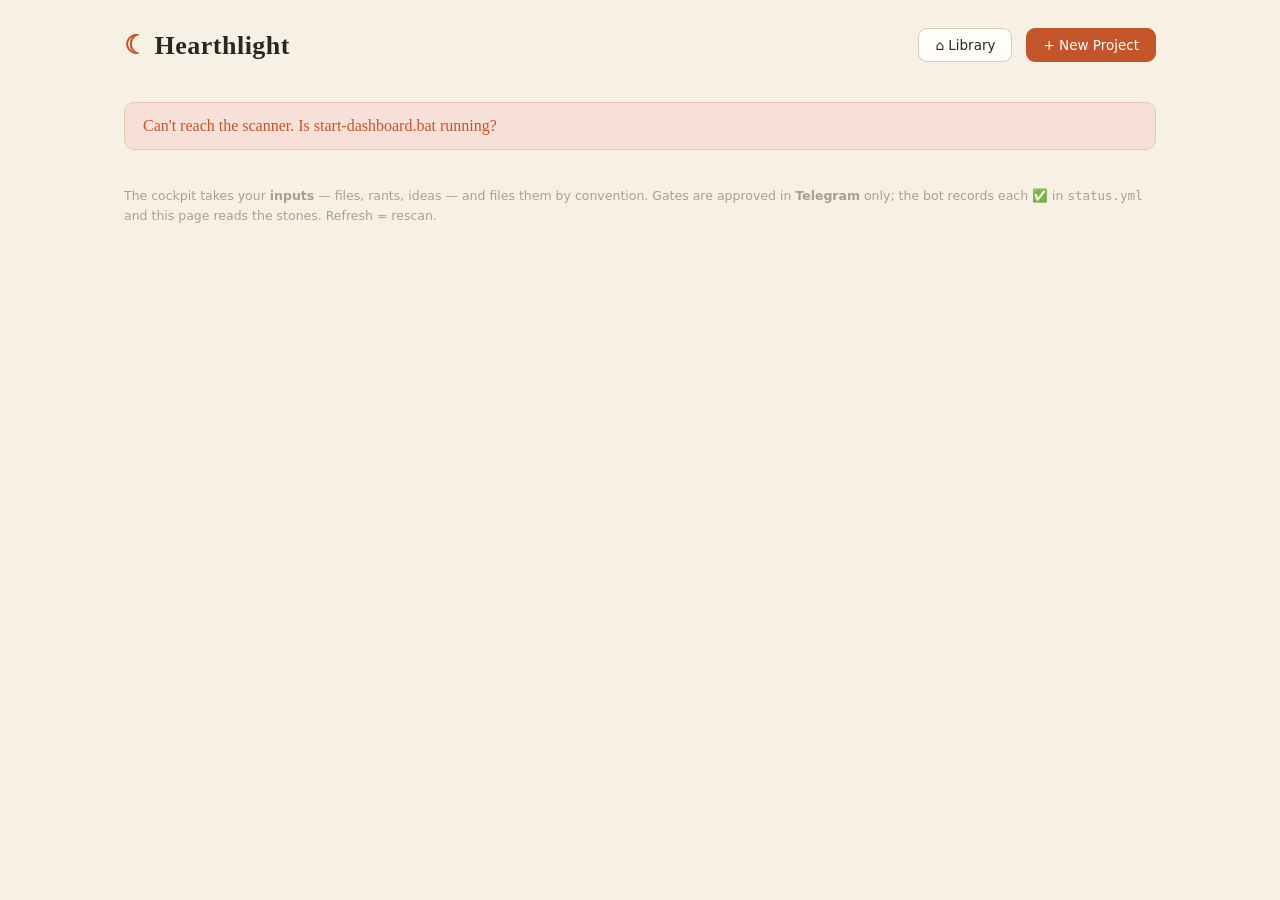
==== skills/hearthlight-dashboard/index.html @ 2226721b "Hearthlight instruction layer — first tracked state 21 hearthlight-* skills, profile kit, guides, an" ====
<!DOCTYPE html>
<html lang="en">
<head>
<meta charset="utf-8">
<meta name="viewport" content="width=device-width, initial-scale=1">
<title>Hearthlight — Cockpit</title>
<style>
  :root{
    --paper:#f7f1e5; --paper2:#efe6d3; --ink:#2b2620; --ink-soft:#6b6154;
    --ember:#c4552a; --ember-soft:#e8c9b4; --glow:#f0a35e;
    --moss:#4a7c59; --moss-soft:#dce8dd;
    --amber:#b07d2e; --amber-soft:#f3e6c8;
    --grey:#a99f90; --line:#d9cdb8;
    --card:#fffdf8;
  }
  *{box-sizing:border-box}
  body{margin:0;background:var(--paper);color:var(--ink);
       font-family:Georgia,'Iowan Old Style','Palatino Linotype',serif;}
  .wrap{max-width:1080px;margin:0 auto;padding:28px 24px 80px}
  .sans{font-family:ui-sans-serif,system-ui,sans-serif}

  /* header */
  header{display:flex;align-items:center;gap:14px;flex-wrap:wrap;margin-bottom:6px}
  h1{font-size:26px;margin:0;letter-spacing:.5px;cursor:pointer}
  h1 .flame{color:var(--ember)}
  .live{font-size:12.5px;color:var(--ink-soft)} .live b{color:var(--moss)}
  .spacer{flex:1}
  .btn{border:1px solid var(--line);background:var(--card);padding:8px 16px;border-radius:9px;
       cursor:pointer;font-size:13.5px;color:var(--ink);font-family:ui-sans-serif,system-ui,sans-serif}
  .btn:hover{background:var(--paper2)}
  .btn.primary{background:var(--ember);border-color:var(--ember);color:#fff}
  .tabs{display:flex;gap:8px;margin:18px 0 22px;flex-wrap:wrap;align-items:center}
  .tab{border:1px solid var(--line);background:var(--card);padding:7px 16px;border-radius:20px;
       cursor:pointer;font-size:14.5px;font-family:inherit;color:var(--ink-soft)}
  .tab.on{background:var(--ink);color:var(--paper);border-color:var(--ink)}

  /* hero */
  .hero{background:linear-gradient(135deg,#fff8ec,#fdeeda);border:1px solid var(--ember-soft);
        border-left:6px solid var(--ember);border-radius:14px;padding:22px 26px;margin-bottom:26px;
        box-shadow:0 2px 14px rgba(196,85,42,.08)}
  .hero .kicker{font-size:11.5px;letter-spacing:2px;text-transform:uppercase;color:var(--ember);
        margin-bottom:6px;font-family:ui-sans-serif,system-ui,sans-serif}
  .hero h2{margin:0 0 8px;font-size:21px;line-height:1.3}
  .hero p{margin:0;color:var(--ink-soft);font-size:15.5px;line-height:1.55;max-width:62em}
  .badge{display:inline-block;font-size:11.5px;padding:3px 10px;border-radius:12px;margin-left:10px;
        vertical-align:2px;font-family:ui-sans-serif,system-ui,sans-serif}
  .badge.tg{background:#dbe7f4;color:#2c5a86}
  .badge.file{background:var(--amber-soft);color:var(--amber)}
  .pathbox{display:flex;gap:8px;align-items:center;margin-top:14px;flex-wrap:wrap}
  .pathbox code{background:#fff;border:1px dashed var(--line);padding:8px 12px;border-radius:8px;
        font-size:13px;overflow-wrap:anywhere}
  .copy{border:1px solid var(--line);background:var(--card);border-radius:8px;padding:7px 14px;
        cursor:pointer;font-size:12.5px;color:var(--ink-soft);font-family:ui-sans-serif,system-ui,sans-serif}

  /* rail */
  .rail{display:flex;align-items:flex-start;overflow-x:auto;padding:8px 2px 26px}
  .node{display:flex;flex-direction:column;align-items:center;min-width:86px;cursor:pointer;position:relative}
  .node .dot{width:26px;height:26px;border-radius:50%;border:2.5px solid var(--grey);background:var(--card);
        display:flex;align-items:center;justify-content:center;font-size:13px;z-index:1;
        font-family:ui-sans-serif,system-ui,sans-serif}
  .node.support .dot{width:16px;height:16px;margin-top:5px;border-width:2px}
  .node .lbl{font-size:11.5px;margin-top:7px;text-align:center;color:var(--ink-soft);line-height:1.25;
        max-width:96px;font-family:ui-sans-serif,system-ui,sans-serif}
  .node .gt{font-size:9.5px;letter-spacing:1px;text-transform:uppercase;color:var(--grey);margin-top:2px;
        font-family:ui-sans-serif,system-ui,sans-serif}
  .node:not(:last-child)::after{content:"";position:absolute;top:12px;left:calc(50% + 15px);
        width:calc(100% - 30px);height:2px;background:var(--line)}
  .node.approved .dot{border-color:var(--moss);background:var(--moss);color:#fff}
  .node.approved:not(:last-child)::after{background:var(--moss)}
  .node.drafted .dot{border-color:var(--amber);background:var(--amber-soft);color:var(--amber)}
  .node.current .dot{border-color:var(--ember);box-shadow:0 0 0 5px rgba(196,85,42,.16)}
  .node.current .lbl{color:var(--ember);font-weight:600}

  /* sections */
  .sect{font-size:12px;letter-spacing:2.5px;text-transform:uppercase;color:var(--ink-soft);
        margin:26px 0 12px;font-family:ui-sans-serif,system-ui,sans-serif}

  /* summary strip */
  .strip{display:flex;gap:14px;flex-wrap:wrap;align-items:center;margin:-8px 0 20px;
        font-family:ui-sans-serif,system-ui,sans-serif}
  .stat{background:var(--card);border:1px solid var(--line);border-radius:10px;padding:8px 14px;
        font-size:12.5px;color:var(--ink-soft)}
  .stat b{font-size:15px;color:var(--ink)}
  .stat.good b{color:var(--moss)} .stat.warn b{color:var(--amber)} .stat.hot b{color:var(--ember)}
  .stat .minibar{display:inline-block;width:90px;height:6px;background:var(--paper2);border-radius:3px;
        overflow:hidden;vertical-align:1px;margin-left:8px}
  .stat .minibar i{display:block;height:100%;background:var(--moss)}

  /* drop zones */
  .zones{display:grid;grid-template-columns:repeat(auto-fill,minmax(215px,1fr));gap:12px}
  .zone{background:var(--card);border:1.5px dashed var(--line);border-radius:12px;padding:14px 16px;
        cursor:pointer;transition:border-color .15s, background .15s}
  .zone:hover{border-color:var(--amber)}
  .zone.over{border-color:var(--ember);background:#fdf0e4;border-style:solid}
  .zone.filled{border-style:solid;border-color:var(--moss);background:#fbfdf9}
  .zone.filled h4{color:var(--moss)}
  .zone h4{margin:0;font-size:14.5px;display:flex;gap:8px;align-items:center}
  .zone .cnt{margin-left:auto;font-size:11.5px;color:var(--grey);font-family:ui-sans-serif,system-ui,sans-serif}
  .zone .cnt.has{color:var(--moss);font-weight:600}
  .zone .hint{font-size:12px;color:var(--ink-soft);margin-top:6px;line-height:1.4}
  .zone .recent{font-size:11px;color:var(--grey);margin-top:6px;overflow-wrap:anywhere;
        font-family:ui-sans-serif,system-ui,sans-serif}
  .zone input[type=text]{width:100%;margin-top:8px;border:1px solid var(--line);border-radius:7px;
        padding:6px 9px;font-size:12.5px;background:var(--paper);font-family:ui-sans-serif,system-ui,sans-serif}
  .chips{margin-top:6px;display:flex;gap:5px;flex-wrap:wrap}
  .chip{font-size:10.5px;background:var(--paper2);border-radius:9px;padding:2px 8px;color:var(--ink-soft);
        font-family:ui-sans-serif,system-ui,sans-serif}

  /* compose */
  .compose{background:var(--card);border:1px solid var(--line);border-radius:12px;padding:16px 18px}
  .compose textarea{width:100%;min-height:92px;border:1px solid var(--line);border-radius:9px;
        padding:10px 12px;font-family:inherit;font-size:15px;background:var(--paper);resize:vertical}
  .compose .row{display:flex;gap:10px;margin-top:10px;align-items:center;flex-wrap:wrap}
  .compose .note{font-size:12px;color:var(--grey);font-family:ui-sans-serif,system-ui,sans-serif}

  /* stage cards */
  .cards{display:grid;grid-template-columns:repeat(auto-fill,minmax(300px,1fr));gap:14px}
  .card{background:var(--card);border:1px solid var(--line);border-radius:12px;padding:16px 18px}
  .card.approved{border-left:5px solid var(--moss)}
  .card.drafted{border-left:5px solid var(--amber)}
  .card.not_started{border-left:5px solid var(--line);opacity:.85}
  .card.current{border-color:var(--ember);border-left:5px solid var(--ember);
        box-shadow:0 2px 12px rgba(196,85,42,.10)}
  .card h3{margin:0;font-size:16.5px;display:flex;align-items:center;gap:8px;flex-wrap:wrap}
  .gate-tag{font-size:10px;letter-spacing:1.2px;text-transform:uppercase;color:var(--grey);
        font-family:ui-sans-serif,system-ui,sans-serif}
  .pill{font-size:11px;padding:2.5px 10px;border-radius:11px;font-family:ui-sans-serif,system-ui,sans-serif}
  .pill.approved{background:var(--moss-soft);color:var(--moss)}
  .pill.drafted{background:var(--amber-soft);color:var(--amber)}
  .pill.not_started{background:var(--paper2);color:var(--grey)}
  .pill.unratified{background:#f4dcd2;color:var(--ember)}
  .files{margin:10px 0 0;padding:0;list-style:none;font-size:13px;color:var(--ink-soft)}
  .files li{padding:2px 0;overflow-wrap:anywhere}
  .files li span{color:var(--grey);font-size:11.5px;margin-left:6px;font-family:ui-sans-serif,system-ui,sans-serif}
  .more{color:var(--grey);font-style:italic}
  .exp{margin:10px 0 0;padding:0;list-style:none;font-size:13px}
  .exp li{padding:3px 0;display:flex;gap:8px;align-items:baseline}
  .exp .ok{color:var(--moss);font-weight:700}
  .exp .miss{color:var(--ember);font-weight:700}
  .exp li.missing span.doc{color:var(--ember)}
  .exp li.here span.doc{color:var(--ink-soft)}
  .misscount{font-size:11px;background:#f4dcd2;color:var(--ember);border-radius:11px;padding:2.5px 10px;
        font-family:ui-sans-serif,system-ui,sans-serif}
  .needs{margin-top:12px;border-top:1px dashed var(--line);padding-top:10px}
  .needs .nt{font-size:10.5px;letter-spacing:1.5px;text-transform:uppercase;color:var(--ember);
        margin-bottom:6px;font-family:ui-sans-serif,system-ui,sans-serif}
  .need{display:flex;gap:8px;font-size:13.5px;line-height:1.45;padding:3px 0}
  .need code{font-size:11.5px;background:var(--paper2);padding:1px 6px;border-radius:5px}

  /* library */
  .lib{display:grid;grid-template-columns:repeat(auto-fill,minmax(260px,1fr));gap:16px}
  .proj{background:var(--card);border:1px solid var(--line);border-radius:14px;padding:20px 22px;cursor:pointer;
        transition:box-shadow .15s}
  .proj:hover{box-shadow:0 3px 16px rgba(43,38,32,.10)}
  .proj h3{margin:0 0 8px;font-size:18px}
  .proj .bar{height:7px;background:var(--paper2);border-radius:4px;overflow:hidden;margin:10px 0 8px}
  .proj .bar i{display:block;height:100%;background:var(--moss)}
  .proj .nx{font-size:13px;color:var(--ink-soft);line-height:1.45}
  .proj .nx b{color:var(--ember);font-weight:600}
  .proj .meta{font-size:11.5px;color:var(--grey);margin-top:8px;font-family:ui-sans-serif,system-ui,sans-serif}

  footer{margin-top:36px;font-size:12.5px;color:var(--grey);line-height:1.6;
        font-family:ui-sans-serif,system-ui,sans-serif}
  .err{background:#f6e0d8;border:1px solid var(--ember-soft);padding:14px 18px;border-radius:10px;color:var(--ember)}
  #toast{position:fixed;bottom:24px;left:50%;transform:translateX(-50%);background:var(--ink);color:var(--paper);
        padding:10px 20px;border-radius:10px;font-size:13.5px;opacity:0;transition:opacity .25s;
        pointer-events:none;font-family:ui-sans-serif,system-ui,sans-serif;max-width:80vw}
  #toast.show{opacity:1}
</style>
</head>
<body>
<div class="wrap">
  <header>
    <h1 onclick="goLibrary()"><span class="flame">☾</span> Hearthlight</h1>
    <span class="live" id="live"></span>
    <span class="spacer"></span>
    <button class="btn" onclick="goLibrary()">⌂ Library</button>
    <button class="btn primary" onclick="newProject()">+ New Project</button>
  </header>
  <div class="tabs" id="tabs"></div>
  <div id="main"></div>
  <footer>
    The cockpit takes your <b>inputs</b> — files, rants, ideas — and files them by convention.
    Gates are approved in <b>Telegram</b> only; the bot records each ✅ in <code>status.yml</code>
    and this page reads the stones. Refresh = rescan.
  </footer>
</div>
<div id="toast"></div>
<input type="file" id="picker" multiple style="display:none">

<script>
let DATA=null, ACTIVE=null, VIEW="library", PICK_ZONE=null;
const ICONS={approved:"✓", drafted:"…", not_started:"", skipped:"–"};
const PILL={approved:"approved", drafted:"awaiting your ✅", not_started:"not started", skipped:"skipped"};

function esc(s){return (s??"").toString().replace(/[&<>"]/g,c=>({"&":"&amp;","<":"&lt;",">":"&gt;",'"':"&quot;"}[c]))}
function toast(msg){const t=document.getElementById("toast");t.textContent=msg;t.classList.add("show");
  clearTimeout(t._h);t._h=setTimeout(()=>t.classList.remove("show"),2600);}

async function load(){
  try{
    const r=await fetch("/status.json",{cache:"no-store"});
    DATA=await r.json();
    if(ACTIVE && !DATA.projects.find(p=>p.slug===ACTIVE)) ACTIVE=null;
    render();
  }catch(e){
    document.getElementById("main").innerHTML=
      '<div class="err">Can\'t reach the scanner. Is start-dashboard.bat running?</div>';
  }
}

function goLibrary(){VIEW="library";render();}
function goProject(slug){ACTIVE=slug;VIEW="project";render();}

function currentStageId(p){
  const c=p.stages.filter(s=>s.kind==="gate").find(s=>s.status!=="approved"&&s.status!=="skipped");
  return c?c.id:null;
}

function render(){
  if(!DATA)return;
  try{renderInner();}catch(e){
    document.getElementById("main").innerHTML=
      `<div class="err"><b>Render error:</b> ${esc(e.message)}.<br>
       Most likely the server is running an older version — close the
       start-dashboard.bat window and double-click it again.</div>`;
  }
}

function renderInner(){
  document.getElementById("live").innerHTML=`<b>●</b> live · ${esc(DATA.generated_at)}`;
  const tabs=document.getElementById("tabs");
  tabs.innerHTML="";
  DATA.projects.forEach(p=>{
    const b=document.createElement("button");
    b.className="tab"+(VIEW==="project"&&p.slug===ACTIVE?" on":"");
    b.textContent=p.slug;
    b.onclick=()=>goProject(p.slug);
    tabs.appendChild(b);
  });
  const main=document.getElementById("main");
  if(DATA.projects.length && !DATA.projects[0].zones)
    throw new Error("status.json has no intake zones (old scanner in memory)");
  if(VIEW==="library"||!ACTIVE){main.innerHTML=library();return;}
  const p=DATA.projects.find(x=>x.slug===ACTIVE);
  main.innerHTML=p?hero(p)+strip(p)+rail(p)+intake(p)+compose(p)+
    `<div class="sect">Stages</div>`+cards(p):library();
  if(p)wireZones(p);
}

/* ---------- library ---------- */
function library(){
  if(!DATA.projects.length)return `<p>No projects yet. Start one with <b>+ New Project</b>.</p>`;
  return `<div class="sect">Library</div><div class="lib">`+DATA.projects.map(p=>{
    const pct=p.gates_total?Math.round(100*p.gates_approved/p.gates_total):0;
    return `<div class="proj" onclick="goProject('${esc(p.slug)}')">
      <h3>${esc(p.slug)}</h3>
      <div class="bar"><i style="width:${pct}%"></i></div>
      <div class="meta">${p.gates_approved}/${p.gates_total} gates approved${
        p.days_idle!=null?` · touched ${p.days_idle===0?"today":p.days_idle+"d ago"}`:""}</div>
      <div class="nx"><b>Next:</b> ${esc(p.next_action.label)}</div>
    </div>`;
  }).join("")+`</div>`;
}

async function newProject(){
  const slug=prompt("Project slug (lowercase, hyphens — e.g. grandma-kitchen):");
  if(!slug)return;
  const r=await fetch("/api/new-project",{method:"POST",headers:{"Content-Type":"application/json"},
    body:JSON.stringify({slug:slug.trim()})});
  const j=await r.json();
  if(j.error){toast("✗ "+j.error);return;}
  toast(`Project "${j.created}" scaffolded — first: lock the distribution spec`);
  await load();goProject(j.created);
}

/* ---------- project view ---------- */
function hero(p){
  const a=p.next_action;
  let badge="",extra="";
  if(a.type==="decision")badge='<span class="badge tg">🗣 answer in Telegram</span>';
  if(a.type==="file"){badge='<span class="badge file">📁 drop a file</span>';
    extra=`<div class="pathbox"><code id="droppath">${esc(a.path)}</code>
      <button class="copy" onclick="navigator.clipboard.writeText(document.getElementById('droppath').textContent);toast('Path copied')">copy path</button></div>`;}
  return `<div class="hero"><div class="kicker">next — ${esc(p.slug)}</div>
    <h2>${esc(a.label)}${badge}</h2><p>${esc(a.detail||"")}</p>${extra}</div>`;
}

function strip(p){
  const pct=p.gates_total?Math.round(100*p.gates_approved/p.gates_total):0;
  const missing=p.stages.flatMap(s=>s.status!=="approved"?s.expected.filter(e=>!e.present):[]).length;
  const drafted=p.stages.filter(s=>s.kind==="gate"&&s.status==="drafted").length;
  const idle=p.days_idle;
  const idleCls=idle==null?"":idle>=7?"hot":idle>=3?"warn":"good";
  return `<div class="strip">
    <span class="stat good"><b>${p.gates_approved}/${p.gates_total}</b> gates approved
      <span class="minibar"><i style="width:${pct}%"></i></span></span>
    <span class="stat warn"><b>${drafted}</b> awaiting your ✅</span>
    <span class="stat ${missing?"hot":"good"}"><b>${missing}</b> expected doc${missing===1?"":"s"} missing</span>
    ${p.last_touched?`<span class="stat ${idleCls}"><b>${idle===0?"today":idle+"d ago"}</b> last touched</span>`:""}
  </div>`;
}

function rail(p){
  const cur=currentStageId(p);
  return `<div class="rail">`+p.stages.map(s=>{
    const cls=["node",s.kind==="support"?"support":"",s.status,s.id===cur?"current":""].join(" ");
    return `<div class="${cls}" onclick="document.getElementById('c-${s.id}')?.scrollIntoView({behavior:'smooth',block:'center'})">
      <div class="dot">${ICONS[s.status]??""}</div><div class="lbl">${esc(s.label)}</div>
      ${s.gate?`<div class="gt">${esc(s.gate)}</div>`:""}</div>`;
  }).join("")+`</div>`;
}

function intake(p){
  return `<div class="sect">Give the system — drag &amp; drop, or click</div><div class="zones">`+
    p.zones.map(z=>{
      const chips=z.names.length?`<div class="chips">${z.names.map(n=>`<span class="chip">${esc(n)}</span>`).join("")}</div>`:"";
      const nameField=z.named?`<input type="text" id="sub-${z.id}" placeholder="${esc(z.name_label)} (required)"
          onclick="event.stopPropagation()">`:"";
      return `<div class="zone ${z.count?"filled":""}" id="z-${z.id}" data-zone="${z.id}">
        <h4>${z.icon} ${esc(z.label)} <span class="cnt ${z.count?"has":""}">${z.count?"✓ "+z.count+" file"+(z.count>1?"s":""):"nothing yet"}</span></h4>
        <div class="hint">${esc(z.hint)}</div>${nameField}${chips}
        ${z.recent.length?`<div class="recent">↳ ${z.recent.map(esc).join(" · ")}</div>`:""}
      </div>`;
    }).join("")+`</div>`;
}

function cards(p){
  const cur=currentStageId(p);
  return `<div class="cards">`+p.stages.map(s=>{
    const unrat=s.status==="drafted"&&s.ledger_state==="unconfirmed"&&s.kind==="gate";
    const nmiss=s.status!=="approved"?s.expected.filter(e=>!e.present).length:0;
    const pills=`<span class="pill ${s.status}">${PILL[s.status]}</span>`+
      (unrat?' <span class="pill unratified">unratified — no ✅ on record</span>':"")+
      (nmiss?` <span class="misscount">${nmiss} doc${nmiss>1?"s":""} missing</span>`:"")+
      (s.status==="approved"&&s.ledger_date?` <span class="gate-tag">${esc(s.ledger_date)}</span>`:"");
    const exp=s.expected.length?`<ul class="exp">`+
      s.expected.map(e=>`<li class="${e.present?"here":"missing"}">
        <span class="${e.present?"ok":"miss"}">${e.present?"✓":"✗"}</span>
        <span class="doc">${esc(e.name)}${e.present?"":" — missing"}</span></li>`).join("")+
      `</ul>`:"";
    const extra=s.files.filter(f=>!s.expected.some(e=>e.present&&f.rel.endsWith(e.name)));
    const files=extra.length?`<ul class="files">`+
        extra.map(f=>`<li>${esc(f.rel)}<span>${esc(f.mtime)}</span></li>`).join("")+
        (s.file_count>s.files.length?`<li class="more">+ ${s.file_count-s.files.length} more…</li>`:"")+
      `</ul>`:"";
    const showNeeds=s.status!=="approved"&&s.inputs.length;
    const needs=showNeeds?`<div class="needs"><div class="nt">waiting on you</div>`+
      s.inputs.map(i=>`<div class="need"><span>${i.type==="file"?"📁":"🗣"}</span>
        <span>${esc(i.label)}${i.type==="file"&&i.path?` — <code>${esc(s.drop_base+i.path)}</code>`:""}</span></div>`).join("")
      +`</div>`:"";
    return `<div class="card ${s.status} ${s.id===cur?"current":""}" id="c-${s.id}">
      <h3>${s.gate?`<span class="gate-tag">${esc(s.gate)}</span>`:'<span class="gate-tag">support</span>'}
          ${esc(s.label)}</h3>
      <div style="margin-top:7px">${pills}</div>
      ${exp}${files}${needs}
    </div>`;
  }).join("")+`</div>`;
}

function compose(p){
  return `<div class="sect">Rant &amp; ideas — typed straight into the intake</div>
  <div class="compose">
    <textarea id="notetext" placeholder="Off the cuff. Tell it the story you're pointing at, or park an idea…"></textarea>
    <div class="row">
      <button class="btn primary" onclick="sendNote('rant')">Save as rant</button>
      <button class="btn" onclick="sendNote('idea')">Save as idea</button>
      <span class="note">Rants → <code>01-intake/rant-typed-….md</code> · ideas append to
      <code>01-intake/ideas-inbox.md</code>. Then tell the bot to read them — Hermes and this cockpit
      meet in the folders, not in each other.</span>
    </div>
  </div>`;
}

async function sendNote(kind){
  const el=document.getElementById("notetext");
  const text=el.value.trim();
  if(!text){toast("Nothing to save");return;}
  const r=await fetch("/api/note",{method:"POST",headers:{"Content-Type":"application/json"},
    body:JSON.stringify({project:ACTIVE,kind,text})});
  const j=await r.json();
  if(j.error){toast("✗ "+j.error);return;}
  el.value="";
  toast(`Saved → ${j.saved}`);
  load();
}

/* ---------- uploads ---------- */
function wireZones(p){
  document.querySelectorAll(".zone").forEach(el=>{
    const zid=el.dataset.zone;
    el.addEventListener("dragover",e=>{e.preventDefault();el.classList.add("over");});
    el.addEventListener("dragleave",()=>el.classList.remove("over"));
    el.addEventListener("drop",e=>{e.preventDefault();el.classList.remove("over");
      uploadFiles(zid,[...e.dataTransfer.files]);});
    el.addEventListener("click",()=>{PICK_ZONE=zid;document.getElementById("picker").click();});
  });
}
document.getElementById("picker").addEventListener("change",e=>{
  if(PICK_ZONE)uploadFiles(PICK_ZONE,[...e.target.files]);
  e.target.value="";
});

async function uploadFiles(zoneId,files){
  if(!files.length)return;
  const zone=DATA.projects.find(p=>p.slug===ACTIVE).zones.find(z=>z.id===zoneId);
  let sub="";
  if(zone.named){
    sub=(document.getElementById("sub-"+zoneId)?.value||"").trim().toLowerCase().replace(/\s+/g,"-");
    if(!sub){toast(`Type the ${zone.name_label} first, then drop`);return;}
  }
  let ok=0;
  for(const f of files){
    const q=new URLSearchParams({project:ACTIVE,zone:zoneId,name:f.name,sub});
    try{
      const r=await fetch("/api/upload?"+q,{method:"POST",body:f});
      const j=await r.json();
      if(j.saved)ok++;else toast("✗ "+f.name+": "+(j.error||"failed"));
    }catch(e){toast("✗ "+f.name+" failed");}
  }
  if(ok)toast(`${ok} file${ok>1?"s":""} → ${zone.target}${sub?sub+"/":""}`);
  load();
}

load();
setInterval(load,60000);
window.addEventListener("focus",load);
</script>
</body>
</html>
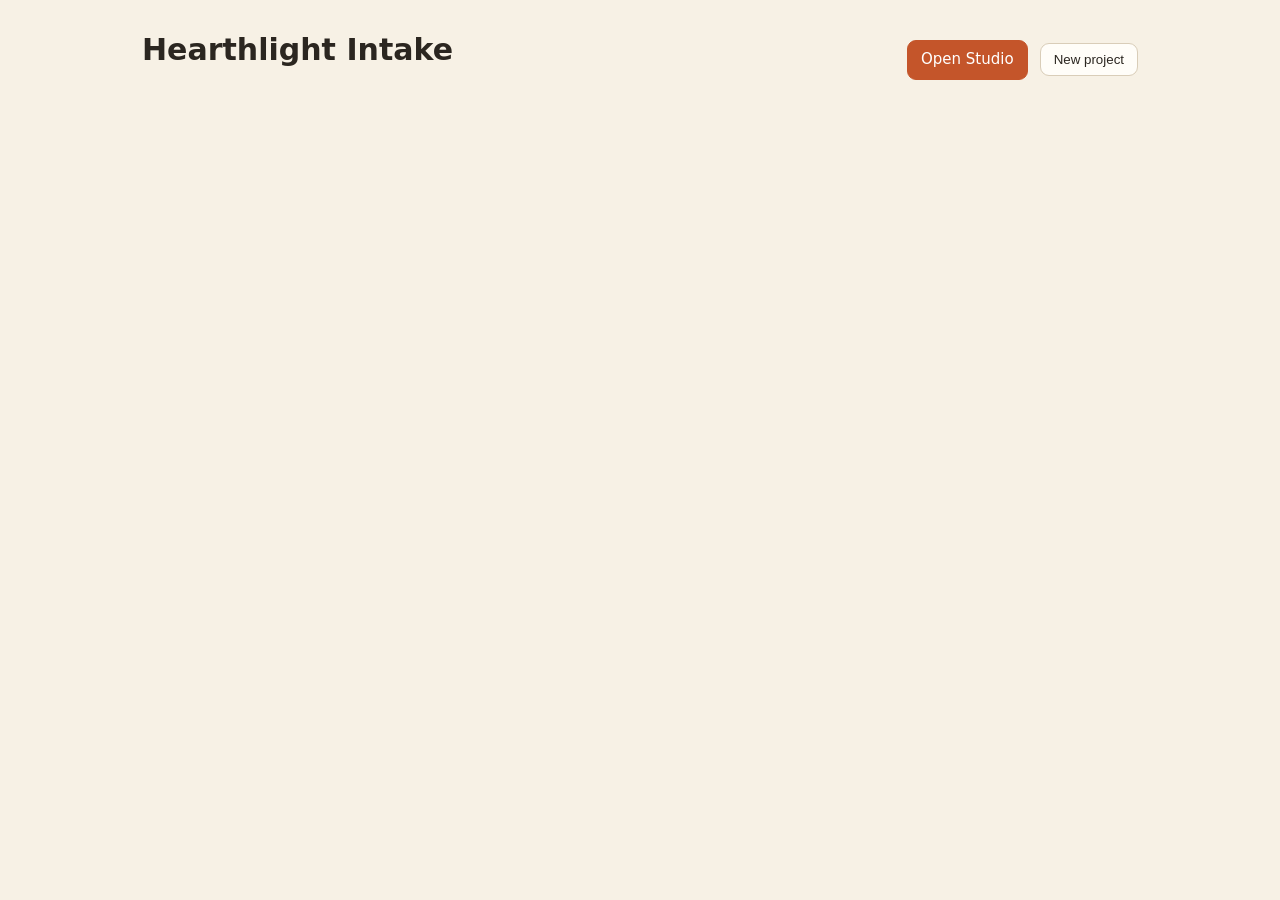
==== commit ba6825d7: "refactor: retire gated workflow and duplicate Studio Replace project-stage ledgers with per-shot Stu" ====
--- a/skills/hearthlight-dashboard/index.html
+++ b/skills/hearthlight-dashboard/index.html
@@ -1,430 +1,29 @@
-<!DOCTYPE html>
+<!doctype html>
 <html lang="en">
 <head>
 <meta charset="utf-8">
-<meta name="viewport" content="width=device-width, initial-scale=1">
-<title>Hearthlight — Cockpit</title>
+<meta name="viewport" content="width=device-width,initial-scale=1">
+<title>Hearthlight Intake</title>
 <style>
-  :root{
-    --paper:#f7f1e5; --paper2:#efe6d3; --ink:#2b2620; --ink-soft:#6b6154;
-    --ember:#c4552a; --ember-soft:#e8c9b4; --glow:#f0a35e;
-    --moss:#4a7c59; --moss-soft:#dce8dd;
-    --amber:#b07d2e; --amber-soft:#f3e6c8;
-    --grey:#a99f90; --line:#d9cdb8;
-    --card:#fffdf8;
-  }
-  *{box-sizing:border-box}
-  body{margin:0;background:var(--paper);color:var(--ink);
-       font-family:Georgia,'Iowan Old Style','Palatino Linotype',serif;}
-  .wrap{max-width:1080px;margin:0 auto;padding:28px 24px 80px}
-  .sans{font-family:ui-sans-serif,system-ui,sans-serif}
-
-  /* header */
-  header{display:flex;align-items:center;gap:14px;flex-wrap:wrap;margin-bottom:6px}
-  h1{font-size:26px;margin:0;letter-spacing:.5px;cursor:pointer}
-  h1 .flame{color:var(--ember)}
-  .live{font-size:12.5px;color:var(--ink-soft)} .live b{color:var(--moss)}
-  .spacer{flex:1}
-  .btn{border:1px solid var(--line);background:var(--card);padding:8px 16px;border-radius:9px;
-       cursor:pointer;font-size:13.5px;color:var(--ink);font-family:ui-sans-serif,system-ui,sans-serif}
-  .btn:hover{background:var(--paper2)}
-  .btn.primary{background:var(--ember);border-color:var(--ember);color:#fff}
-  .tabs{display:flex;gap:8px;margin:18px 0 22px;flex-wrap:wrap;align-items:center}
-  .tab{border:1px solid var(--line);background:var(--card);padding:7px 16px;border-radius:20px;
-       cursor:pointer;font-size:14.5px;font-family:inherit;color:var(--ink-soft)}
-  .tab.on{background:var(--ink);color:var(--paper);border-color:var(--ink)}
-
-  /* hero */
-  .hero{background:linear-gradient(135deg,#fff8ec,#fdeeda);border:1px solid var(--ember-soft);
-        border-left:6px solid var(--ember);border-radius:14px;padding:22px 26px;margin-bottom:26px;
-        box-shadow:0 2px 14px rgba(196,85,42,.08)}
-  .hero .kicker{font-size:11.5px;letter-spacing:2px;text-transform:uppercase;color:var(--ember);
-        margin-bottom:6px;font-family:ui-sans-serif,system-ui,sans-serif}
-  .hero h2{margin:0 0 8px;font-size:21px;line-height:1.3}
-  .hero p{margin:0;color:var(--ink-soft);font-size:15.5px;line-height:1.55;max-width:62em}
-  .badge{display:inline-block;font-size:11.5px;padding:3px 10px;border-radius:12px;margin-left:10px;
-        vertical-align:2px;font-family:ui-sans-serif,system-ui,sans-serif}
-  .badge.tg{background:#dbe7f4;color:#2c5a86}
-  .badge.file{background:var(--amber-soft);color:var(--amber)}
-  .pathbox{display:flex;gap:8px;align-items:center;margin-top:14px;flex-wrap:wrap}
-  .pathbox code{background:#fff;border:1px dashed var(--line);padding:8px 12px;border-radius:8px;
-        font-size:13px;overflow-wrap:anywhere}
-  .copy{border:1px solid var(--line);background:var(--card);border-radius:8px;padding:7px 14px;
-        cursor:pointer;font-size:12.5px;color:var(--ink-soft);font-family:ui-sans-serif,system-ui,sans-serif}
-
-  /* rail */
-  .rail{display:flex;align-items:flex-start;overflow-x:auto;padding:8px 2px 26px}
-  .node{display:flex;flex-direction:column;align-items:center;min-width:86px;cursor:pointer;position:relative}
-  .node .dot{width:26px;height:26px;border-radius:50%;border:2.5px solid var(--grey);background:var(--card);
-        display:flex;align-items:center;justify-content:center;font-size:13px;z-index:1;
-        font-family:ui-sans-serif,system-ui,sans-serif}
-  .node.support .dot{width:16px;height:16px;margin-top:5px;border-width:2px}
-  .node .lbl{font-size:11.5px;margin-top:7px;text-align:center;color:var(--ink-soft);line-height:1.25;
-        max-width:96px;font-family:ui-sans-serif,system-ui,sans-serif}
-  .node .gt{font-size:9.5px;letter-spacing:1px;text-transform:uppercase;color:var(--grey);margin-top:2px;
-        font-family:ui-sans-serif,system-ui,sans-serif}
-  .node:not(:last-child)::after{content:"";position:absolute;top:12px;left:calc(50% + 15px);
-        width:calc(100% - 30px);height:2px;background:var(--line)}
-  .node.approved .dot{border-color:var(--moss);background:var(--moss);color:#fff}
-  .node.approved:not(:last-child)::after{background:var(--moss)}
-  .node.drafted .dot{border-color:var(--amber);background:var(--amber-soft);color:var(--amber)}
-  .node.current .dot{border-color:var(--ember);box-shadow:0 0 0 5px rgba(196,85,42,.16)}
-  .node.current .lbl{color:var(--ember);font-weight:600}
-
-  /* sections */
-  .sect{font-size:12px;letter-spacing:2.5px;text-transform:uppercase;color:var(--ink-soft);
-        margin:26px 0 12px;font-family:ui-sans-serif,system-ui,sans-serif}
-
-  /* summary strip */
-  .strip{display:flex;gap:14px;flex-wrap:wrap;align-items:center;margin:-8px 0 20px;
-        font-family:ui-sans-serif,system-ui,sans-serif}
-  .stat{background:var(--card);border:1px solid var(--line);border-radius:10px;padding:8px 14px;
-        font-size:12.5px;color:var(--ink-soft)}
-  .stat b{font-size:15px;color:var(--ink)}
-  .stat.good b{color:var(--moss)} .stat.warn b{color:var(--amber)} .stat.hot b{color:var(--ember)}
-  .stat .minibar{display:inline-block;width:90px;height:6px;background:var(--paper2);border-radius:3px;
-        overflow:hidden;vertical-align:1px;margin-left:8px}
-  .stat .minibar i{display:block;height:100%;background:var(--moss)}
-
-  /* drop zones */
-  .zones{display:grid;grid-template-columns:repeat(auto-fill,minmax(215px,1fr));gap:12px}
-  .zone{background:var(--card);border:1.5px dashed var(--line);border-radius:12px;padding:14px 16px;
-        cursor:pointer;transition:border-color .15s, background .15s}
-  .zone:hover{border-color:var(--amber)}
-  .zone.over{border-color:var(--ember);background:#fdf0e4;border-style:solid}
-  .zone.filled{border-style:solid;border-color:var(--moss);background:#fbfdf9}
-  .zone.filled h4{color:var(--moss)}
-  .zone h4{margin:0;font-size:14.5px;display:flex;gap:8px;align-items:center}
-  .zone .cnt{margin-left:auto;font-size:11.5px;color:var(--grey);font-family:ui-sans-serif,system-ui,sans-serif}
-  .zone .cnt.has{color:var(--moss);font-weight:600}
-  .zone .hint{font-size:12px;color:var(--ink-soft);margin-top:6px;line-height:1.4}
-  .zone .recent{font-size:11px;color:var(--grey);margin-top:6px;overflow-wrap:anywhere;
-        font-family:ui-sans-serif,system-ui,sans-serif}
-  .zone input[type=text]{width:100%;margin-top:8px;border:1px solid var(--line);border-radius:7px;
-        padding:6px 9px;font-size:12.5px;background:var(--paper);font-family:ui-sans-serif,system-ui,sans-serif}
-  .chips{margin-top:6px;display:flex;gap:5px;flex-wrap:wrap}
-  .chip{font-size:10.5px;background:var(--paper2);border-radius:9px;padding:2px 8px;color:var(--ink-soft);
-        font-family:ui-sans-serif,system-ui,sans-serif}
-
-  /* compose */
-  .compose{background:var(--card);border:1px solid var(--line);border-radius:12px;padding:16px 18px}
-  .compose textarea{width:100%;min-height:92px;border:1px solid var(--line);border-radius:9px;
-        padding:10px 12px;font-family:inherit;font-size:15px;background:var(--paper);resize:vertical}
-  .compose .row{display:flex;gap:10px;margin-top:10px;align-items:center;flex-wrap:wrap}
-  .compose .note{font-size:12px;color:var(--grey);font-family:ui-sans-serif,system-ui,sans-serif}
-
-  /* stage cards */
-  .cards{display:grid;grid-template-columns:repeat(auto-fill,minmax(300px,1fr));gap:14px}
-  .card{background:var(--card);border:1px solid var(--line);border-radius:12px;padding:16px 18px}
-  .card.approved{border-left:5px solid var(--moss)}
-  .card.drafted{border-left:5px solid var(--amber)}
-  .card.not_started{border-left:5px solid var(--line);opacity:.85}
-  .card.current{border-color:var(--ember);border-left:5px solid var(--ember);
-        box-shadow:0 2px 12px rgba(196,85,42,.10)}
-  .card h3{margin:0;font-size:16.5px;display:flex;align-items:center;gap:8px;flex-wrap:wrap}
-  .gate-tag{font-size:10px;letter-spacing:1.2px;text-transform:uppercase;color:var(--grey);
-        font-family:ui-sans-serif,system-ui,sans-serif}
-  .pill{font-size:11px;padding:2.5px 10px;border-radius:11px;font-family:ui-sans-serif,system-ui,sans-serif}
-  .pill.approved{background:var(--moss-soft);color:var(--moss)}
-  .pill.drafted{background:var(--amber-soft);color:var(--amber)}
-  .pill.not_started{background:var(--paper2);color:var(--grey)}
-  .pill.unratified{background:#f4dcd2;color:var(--ember)}
-  .files{margin:10px 0 0;padding:0;list-style:none;font-size:13px;color:var(--ink-soft)}
-  .files li{padding:2px 0;overflow-wrap:anywhere}
-  .files li span{color:var(--grey);font-size:11.5px;margin-left:6px;font-family:ui-sans-serif,system-ui,sans-serif}
-  .more{color:var(--grey);font-style:italic}
-  .exp{margin:10px 0 0;padding:0;list-style:none;font-size:13px}
-  .exp li{padding:3px 0;display:flex;gap:8px;align-items:baseline}
-  .exp .ok{color:var(--moss);font-weight:700}
-  .exp .miss{color:var(--ember);font-weight:700}
-  .exp li.missing span.doc{color:var(--ember)}
-  .exp li.here span.doc{color:var(--ink-soft)}
-  .misscount{font-size:11px;background:#f4dcd2;color:var(--ember);border-radius:11px;padding:2.5px 10px;
-        font-family:ui-sans-serif,system-ui,sans-serif}
-  .needs{margin-top:12px;border-top:1px dashed var(--line);padding-top:10px}
-  .needs .nt{font-size:10.5px;letter-spacing:1.5px;text-transform:uppercase;color:var(--ember);
-        margin-bottom:6px;font-family:ui-sans-serif,system-ui,sans-serif}
-  .need{display:flex;gap:8px;font-size:13.5px;line-height:1.45;padding:3px 0}
-  .need code{font-size:11.5px;background:var(--paper2);padding:1px 6px;border-radius:5px}
-
-  /* library */
-  .lib{display:grid;grid-template-columns:repeat(auto-fill,minmax(260px,1fr));gap:16px}
-  .proj{background:var(--card);border:1px solid var(--line);border-radius:14px;padding:20px 22px;cursor:pointer;
-        transition:box-shadow .15s}
-  .proj:hover{box-shadow:0 3px 16px rgba(43,38,32,.10)}
-  .proj h3{margin:0 0 8px;font-size:18px}
-  .proj .bar{height:7px;background:var(--paper2);border-radius:4px;overflow:hidden;margin:10px 0 8px}
-  .proj .bar i{display:block;height:100%;background:var(--moss)}
-  .proj .nx{font-size:13px;color:var(--ink-soft);line-height:1.45}
-  .proj .nx b{color:var(--ember);font-weight:600}
-  .proj .meta{font-size:11.5px;color:var(--grey);margin-top:8px;font-family:ui-sans-serif,system-ui,sans-serif}
-
-  footer{margin-top:36px;font-size:12.5px;color:var(--grey);line-height:1.6;
-        font-family:ui-sans-serif,system-ui,sans-serif}
-  .err{background:#f6e0d8;border:1px solid var(--ember-soft);padding:14px 18px;border-radius:10px;color:var(--ember)}
-  #toast{position:fixed;bottom:24px;left:50%;transform:translateX(-50%);background:var(--ink);color:var(--paper);
-        padding:10px 20px;border-radius:10px;font-size:13.5px;opacity:0;transition:opacity .25s;
-        pointer-events:none;font-family:ui-sans-serif,system-ui,sans-serif;max-width:80vw}
-  #toast.show{opacity:1}
+:root{color-scheme:light;--paper:#f7f1e5;--card:#fffdf8;--ink:#2b2620;--muted:#6b6154;--line:#d9cdb8;--ember:#c4552a;--green:#4a7c59}
+*{box-sizing:border-box}body{margin:0;background:var(--paper);color:var(--ink);font:15px/1.45 system-ui,sans-serif}.wrap{max-width:1040px;margin:auto;padding:28px 22px 70px}header,.row{display:flex;gap:12px;align-items:center;flex-wrap:wrap}header{margin-bottom:24px}h1,h2,h3,p{margin-top:0}.grow{flex:1}.button,button{border:1px solid var(--line);background:var(--card);color:var(--ink);border-radius:9px;padding:8px 13px;cursor:pointer;text-decoration:none}.primary{background:var(--ember);border-color:var(--ember);color:white}.projects,.zones,.axes{display:grid;grid-template-columns:repeat(auto-fit,minmax(220px,1fr));gap:12px}.card,.zone,.panel{background:var(--card);border:1px solid var(--line);border-radius:12px;padding:16px}.card{cursor:pointer}.card:hover,.zone:hover{border-color:var(--ember)}.muted,small{color:var(--muted)}.axis strong{display:block;font-size:18px}.axis span{display:block;color:var(--muted);font-size:12px}.zone{border-style:dashed}.zone.over{border-color:var(--ember);background:#fff3e8}.zone.filled{border-style:solid;border-color:var(--green)}.zone input{width:100%;margin-top:8px;padding:7px;border:1px solid var(--line);border-radius:7px}.section{margin:26px 0 10px;font-size:12px;text-transform:uppercase;letter-spacing:.14em;color:var(--muted)}textarea{width:100%;min-height:100px;padding:10px;border:1px solid var(--line);border-radius:9px;background:var(--paper)}#toast{position:fixed;bottom:22px;left:50%;transform:translateX(-50%);background:var(--ink);color:white;padding:9px 15px;border-radius:9px;opacity:0}#toast.show{opacity:1}.error{color:var(--ember)}
 </style>
 </head>
-<body>
-<div class="wrap">
-  <header>
-    <h1 onclick="goLibrary()"><span class="flame">☾</span> Hearthlight</h1>
-    <span class="live" id="live"></span>
-    <span class="spacer"></span>
-    <button class="btn" onclick="goLibrary()">⌂ Library</button>
-    <button class="btn primary" onclick="newProject()">+ New Project</button>
-  </header>
-  <div class="tabs" id="tabs"></div>
-  <div id="main"></div>
-  <footer>
-    The cockpit takes your <b>inputs</b> — files, rants, ideas — and files them by convention.
-    Gates are approved in <b>Telegram</b> only; the bot records each ✅ in <code>status.yml</code>
-    and this page reads the stones. Refresh = rescan.
-  </footer>
-</div>
-<div id="toast"></div>
-<input type="file" id="picker" multiple style="display:none">
-
+<body><main class="wrap">
+<header><h1>Hearthlight Intake</h1><span class="muted" id="stamp"></span><span class="grow"></span><a class="button primary" href="http://127.0.0.1:8765/?space=projects">Open Studio</a><button onclick="newProject()">New project</button></header>
+<div id="app"></div>
+</main><div id="toast"></div><input id="picker" type="file" multiple hidden>
 <script>
-let DATA=null, ACTIVE=null, VIEW="library", PICK_ZONE=null;
-const ICONS={approved:"✓", drafted:"…", not_started:"", skipped:"–"};
-const PILL={approved:"approved", drafted:"awaiting your ✅", not_started:"not started", skipped:"skipped"};
-
-function esc(s){return (s??"").toString().replace(/[&<>"]/g,c=>({"&":"&amp;","<":"&lt;",">":"&gt;",'"':"&quot;"}[c]))}
-function toast(msg){const t=document.getElementById("toast");t.textContent=msg;t.classList.add("show");
-  clearTimeout(t._h);t._h=setTimeout(()=>t.classList.remove("show"),2600);}
-
-async function load(){
-  try{
-    const r=await fetch("/status.json",{cache:"no-store"});
-    DATA=await r.json();
-    if(ACTIVE && !DATA.projects.find(p=>p.slug===ACTIVE)) ACTIVE=null;
-    render();
-  }catch(e){
-    document.getElementById("main").innerHTML=
-      '<div class="err">Can\'t reach the scanner. Is start-dashboard.bat running?</div>';
-  }
-}
-
-function goLibrary(){VIEW="library";render();}
-function goProject(slug){ACTIVE=slug;VIEW="project";render();}
-
-function currentStageId(p){
-  const c=p.stages.filter(s=>s.kind==="gate").find(s=>s.status!=="approved"&&s.status!=="skipped");
-  return c?c.id:null;
-}
-
-function render(){
-  if(!DATA)return;
-  try{renderInner();}catch(e){
-    document.getElementById("main").innerHTML=
-      `<div class="err"><b>Render error:</b> ${esc(e.message)}.<br>
-       Most likely the server is running an older version — close the
-       start-dashboard.bat window and double-click it again.</div>`;
-  }
-}
-
-function renderInner(){
-  document.getElementById("live").innerHTML=`<b>●</b> live · ${esc(DATA.generated_at)}`;
-  const tabs=document.getElementById("tabs");
-  tabs.innerHTML="";
-  DATA.projects.forEach(p=>{
-    const b=document.createElement("button");
-    b.className="tab"+(VIEW==="project"&&p.slug===ACTIVE?" on":"");
-    b.textContent=p.slug;
-    b.onclick=()=>goProject(p.slug);
-    tabs.appendChild(b);
-  });
-  const main=document.getElementById("main");
-  if(DATA.projects.length && !DATA.projects[0].zones)
-    throw new Error("status.json has no intake zones (old scanner in memory)");
-  if(VIEW==="library"||!ACTIVE){main.innerHTML=library();return;}
-  const p=DATA.projects.find(x=>x.slug===ACTIVE);
-  main.innerHTML=p?hero(p)+strip(p)+rail(p)+intake(p)+compose(p)+
-    `<div class="sect">Stages</div>`+cards(p):library();
-  if(p)wireZones(p);
-}
-
-/* ---------- library ---------- */
-function library(){
-  if(!DATA.projects.length)return `<p>No projects yet. Start one with <b>+ New Project</b>.</p>`;
-  return `<div class="sect">Library</div><div class="lib">`+DATA.projects.map(p=>{
-    const pct=p.gates_total?Math.round(100*p.gates_approved/p.gates_total):0;
-    return `<div class="proj" onclick="goProject('${esc(p.slug)}')">
-      <h3>${esc(p.slug)}</h3>
-      <div class="bar"><i style="width:${pct}%"></i></div>
-      <div class="meta">${p.gates_approved}/${p.gates_total} gates approved${
-        p.days_idle!=null?` · touched ${p.days_idle===0?"today":p.days_idle+"d ago"}`:""}</div>
-      <div class="nx"><b>Next:</b> ${esc(p.next_action.label)}</div>
-    </div>`;
-  }).join("")+`</div>`;
-}
-
-async function newProject(){
-  const slug=prompt("Project slug (lowercase, hyphens — e.g. grandma-kitchen):");
-  if(!slug)return;
-  const r=await fetch("/api/new-project",{method:"POST",headers:{"Content-Type":"application/json"},
-    body:JSON.stringify({slug:slug.trim()})});
-  const j=await r.json();
-  if(j.error){toast("✗ "+j.error);return;}
-  toast(`Project "${j.created}" scaffolded — first: lock the distribution spec`);
-  await load();goProject(j.created);
-}
-
-/* ---------- project view ---------- */
-function hero(p){
-  const a=p.next_action;
-  let badge="",extra="";
-  if(a.type==="decision")badge='<span class="badge tg">🗣 answer in Telegram</span>';
-  if(a.type==="file"){badge='<span class="badge file">📁 drop a file</span>';
-    extra=`<div class="pathbox"><code id="droppath">${esc(a.path)}</code>
-      <button class="copy" onclick="navigator.clipboard.writeText(document.getElementById('droppath').textContent);toast('Path copied')">copy path</button></div>`;}
-  return `<div class="hero"><div class="kicker">next — ${esc(p.slug)}</div>
-    <h2>${esc(a.label)}${badge}</h2><p>${esc(a.detail||"")}</p>${extra}</div>`;
-}
-
-function strip(p){
-  const pct=p.gates_total?Math.round(100*p.gates_approved/p.gates_total):0;
-  const missing=p.stages.flatMap(s=>s.status!=="approved"?s.expected.filter(e=>!e.present):[]).length;
-  const drafted=p.stages.filter(s=>s.kind==="gate"&&s.status==="drafted").length;
-  const idle=p.days_idle;
-  const idleCls=idle==null?"":idle>=7?"hot":idle>=3?"warn":"good";
-  return `<div class="strip">
-    <span class="stat good"><b>${p.gates_approved}/${p.gates_total}</b> gates approved
-      <span class="minibar"><i style="width:${pct}%"></i></span></span>
-    <span class="stat warn"><b>${drafted}</b> awaiting your ✅</span>
-    <span class="stat ${missing?"hot":"good"}"><b>${missing}</b> expected doc${missing===1?"":"s"} missing</span>
-    ${p.last_touched?`<span class="stat ${idleCls}"><b>${idle===0?"today":idle+"d ago"}</b> last touched</span>`:""}
-  </div>`;
-}
-
-function rail(p){
-  const cur=currentStageId(p);
-  return `<div class="rail">`+p.stages.map(s=>{
-    const cls=["node",s.kind==="support"?"support":"",s.status,s.id===cur?"current":""].join(" ");
-    return `<div class="${cls}" onclick="document.getElementById('c-${s.id}')?.scrollIntoView({behavior:'smooth',block:'center'})">
-      <div class="dot">${ICONS[s.status]??""}</div><div class="lbl">${esc(s.label)}</div>
-      ${s.gate?`<div class="gt">${esc(s.gate)}</div>`:""}</div>`;
-  }).join("")+`</div>`;
-}
-
-function intake(p){
-  return `<div class="sect">Give the system — drag &amp; drop, or click</div><div class="zones">`+
-    p.zones.map(z=>{
-      const chips=z.names.length?`<div class="chips">${z.names.map(n=>`<span class="chip">${esc(n)}</span>`).join("")}</div>`:"";
-      const nameField=z.named?`<input type="text" id="sub-${z.id}" placeholder="${esc(z.name_label)} (required)"
-          onclick="event.stopPropagation()">`:"";
-      return `<div class="zone ${z.count?"filled":""}" id="z-${z.id}" data-zone="${z.id}">
-        <h4>${z.icon} ${esc(z.label)} <span class="cnt ${z.count?"has":""}">${z.count?"✓ "+z.count+" file"+(z.count>1?"s":""):"nothing yet"}</span></h4>
-        <div class="hint">${esc(z.hint)}</div>${nameField}${chips}
-        ${z.recent.length?`<div class="recent">↳ ${z.recent.map(esc).join(" · ")}</div>`:""}
-      </div>`;
-    }).join("")+`</div>`;
-}
-
-function cards(p){
-  const cur=currentStageId(p);
-  return `<div class="cards">`+p.stages.map(s=>{
-    const unrat=s.status==="drafted"&&s.ledger_state==="unconfirmed"&&s.kind==="gate";
-    const nmiss=s.status!=="approved"?s.expected.filter(e=>!e.present).length:0;
-    const pills=`<span class="pill ${s.status}">${PILL[s.status]}</span>`+
-      (unrat?' <span class="pill unratified">unratified — no ✅ on record</span>':"")+
-      (nmiss?` <span class="misscount">${nmiss} doc${nmiss>1?"s":""} missing</span>`:"")+
-      (s.status==="approved"&&s.ledger_date?` <span class="gate-tag">${esc(s.ledger_date)}</span>`:"");
-    const exp=s.expected.length?`<ul class="exp">`+
-      s.expected.map(e=>`<li class="${e.present?"here":"missing"}">
-        <span class="${e.present?"ok":"miss"}">${e.present?"✓":"✗"}</span>
-        <span class="doc">${esc(e.name)}${e.present?"":" — missing"}</span></li>`).join("")+
-      `</ul>`:"";
-    const extra=s.files.filter(f=>!s.expected.some(e=>e.present&&f.rel.endsWith(e.name)));
-    const files=extra.length?`<ul class="files">`+
-        extra.map(f=>`<li>${esc(f.rel)}<span>${esc(f.mtime)}</span></li>`).join("")+
-        (s.file_count>s.files.length?`<li class="more">+ ${s.file_count-s.files.length} more…</li>`:"")+
-      `</ul>`:"";
-    const showNeeds=s.status!=="approved"&&s.inputs.length;
-    const needs=showNeeds?`<div class="needs"><div class="nt">waiting on you</div>`+
-      s.inputs.map(i=>`<div class="need"><span>${i.type==="file"?"📁":"🗣"}</span>
-        <span>${esc(i.label)}${i.type==="file"&&i.path?` — <code>${esc(s.drop_base+i.path)}</code>`:""}</span></div>`).join("")
-      +`</div>`:"";
-    return `<div class="card ${s.status} ${s.id===cur?"current":""}" id="c-${s.id}">
-      <h3>${s.gate?`<span class="gate-tag">${esc(s.gate)}</span>`:'<span class="gate-tag">support</span>'}
-          ${esc(s.label)}</h3>
-      <div style="margin-top:7px">${pills}</div>
-      ${exp}${files}${needs}
-    </div>`;
-  }).join("")+`</div>`;
-}
-
-function compose(p){
-  return `<div class="sect">Rant &amp; ideas — typed straight into the intake</div>
-  <div class="compose">
-    <textarea id="notetext" placeholder="Off the cuff. Tell it the story you're pointing at, or park an idea…"></textarea>
-    <div class="row">
-      <button class="btn primary" onclick="sendNote('rant')">Save as rant</button>
-      <button class="btn" onclick="sendNote('idea')">Save as idea</button>
-      <span class="note">Rants → <code>01-intake/rant-typed-….md</code> · ideas append to
-      <code>01-intake/ideas-inbox.md</code>. Then tell the bot to read them — Hermes and this cockpit
-      meet in the folders, not in each other.</span>
-    </div>
-  </div>`;
-}
-
-async function sendNote(kind){
-  const el=document.getElementById("notetext");
-  const text=el.value.trim();
-  if(!text){toast("Nothing to save");return;}
-  const r=await fetch("/api/note",{method:"POST",headers:{"Content-Type":"application/json"},
-    body:JSON.stringify({project:ACTIVE,kind,text})});
-  const j=await r.json();
-  if(j.error){toast("✗ "+j.error);return;}
-  el.value="";
-  toast(`Saved → ${j.saved}`);
-  load();
-}
-
-/* ---------- uploads ---------- */
-function wireZones(p){
-  document.querySelectorAll(".zone").forEach(el=>{
-    const zid=el.dataset.zone;
-    el.addEventListener("dragover",e=>{e.preventDefault();el.classList.add("over");});
-    el.addEventListener("dragleave",()=>el.classList.remove("over"));
-    el.addEventListener("drop",e=>{e.preventDefault();el.classList.remove("over");
-      uploadFiles(zid,[...e.dataTransfer.files]);});
-    el.addEventListener("click",()=>{PICK_ZONE=zid;document.getElementById("picker").click();});
-  });
-}
-document.getElementById("picker").addEventListener("change",e=>{
-  if(PICK_ZONE)uploadFiles(PICK_ZONE,[...e.target.files]);
-  e.target.value="";
-});
-
-async function uploadFiles(zoneId,files){
-  if(!files.length)return;
-  const zone=DATA.projects.find(p=>p.slug===ACTIVE).zones.find(z=>z.id===zoneId);
-  let sub="";
-  if(zone.named){
-    sub=(document.getElementById("sub-"+zoneId)?.value||"").trim().toLowerCase().replace(/\s+/g,"-");
-    if(!sub){toast(`Type the ${zone.name_label} first, then drop`);return;}
-  }
-  let ok=0;
-  for(const f of files){
-    const q=new URLSearchParams({project:ACTIVE,zone:zoneId,name:f.name,sub});
-    try{
-      const r=await fetch("/api/upload?"+q,{method:"POST",body:f});
-      const j=await r.json();
-      if(j.saved)ok++;else toast("✗ "+f.name+": "+(j.error||"failed"));
-    }catch(e){toast("✗ "+f.name+" failed");}
-  }
-  if(ok)toast(`${ok} file${ok>1?"s":""} → ${zone.target}${sub?sub+"/":""}`);
-  load();
-}
-
-load();
-setInterval(load,60000);
-window.addEventListener("focus",load);
-</script>
-</body>
-</html>
+let data=null,active=null,pickZone=null;
+const esc=value=>(value??"").toString().replace(/[&<>\"]/g,char=>({"&":"&amp;","<":"&lt;",">":"&gt;",'"':"&quot;"}[char]));
+function toast(message){const node=document.querySelector("#toast");node.textContent=message;node.classList.add("show");setTimeout(()=>node.classList.remove("show"),2200)}
+function tally(counts){return Object.entries(counts||{}).map(([state,count])=>`${count} ${state.replaceAll("-"," ")}`).join(" · ")||"none"}
+async function load(){const response=await fetch("/status.json",{cache:"no-store"});data=await response.json();document.querySelector("#stamp").textContent=data.generated_at;render()}
+function render(){const app=document.querySelector("#app");if(!active){app.innerHTML=`<div class="section">Projects</div><div class="projects">${data.projects.map(project=>`<article class="card" onclick="active='${esc(project.slug)}';render()"><h2>${esc(project.slug)}</h2><p>${esc(project.state.nextAction)}</p><small>${project.state.shots} shots${project.days_idle==null?"":` · touched ${project.days_idle===0?"today":project.days_idle+"d ago"}`}</small></article>`).join("")}</div>`;return}const project=data.projects.find(item=>item.slug===active);const state=project.state;app.innerHTML=`<div class="row"><button onclick="active=null;render()">← Projects</button><h2>${esc(project.slug)}</h2></div>${state.available?`<div class="axes"><div class="panel axis"><strong>${state.shots}</strong><span>shots</span></div><div class="panel axis"><strong>${esc(tally(state.design))}</strong><span>design</span></div><div class="panel axis"><strong>${esc(tally(state.production))}</strong><span>production</span></div><div class="panel axis"><strong>${esc(tally(state.inputs))}</strong><span>inputs</span></div></div><p class="panel">${esc(state.nextAction)}</p>`:`<p class="panel error">${esc(state.error)}</p>`}<div class="section">Drop assets</div><div class="zones">${project.zones.map(zone=>`<article class="zone ${zone.count?"filled":""}" data-zone="${zone.id}"><h3>${zone.icon} ${esc(zone.label)}</h3><p>${esc(zone.hint)}</p><small>${zone.count} file${zone.count===1?"":"s"}${zone.recent.length?` · ${zone.recent.map(esc).join(" · ")}`:""}</small>${zone.named?`<input id="sub-${zone.id}" placeholder="${esc(zone.name_label)}" onclick="event.stopPropagation()">`:""}</article>`).join("")}</div><div class="section">Typed intake</div><div class="panel"><textarea id="note" placeholder="Raw direction, critique, or idea"></textarea><div class="row"><button class="primary" onclick="sendNote('rant')">Save direction</button><button onclick="sendNote('idea')">Save idea</button></div></div>`;wireZones(project)}
+function wireZones(project){document.querySelectorAll(".zone").forEach(element=>{const id=element.dataset.zone;element.ondragover=event=>{event.preventDefault();element.classList.add("over")};element.ondragleave=()=>element.classList.remove("over");element.ondrop=event=>{event.preventDefault();element.classList.remove("over");upload(id,[...event.dataTransfer.files],project)};element.onclick=()=>{pickZone=id;document.querySelector("#picker").click()}})}
+document.querySelector("#picker").onchange=event=>{const project=data.projects.find(item=>item.slug===active);if(pickZone)upload(pickZone,[...event.target.files],project);event.target.value=""};
+async function upload(zoneId,files,project){const zone=project.zones.find(item=>item.id===zoneId);let sub="";if(zone.named){sub=(document.querySelector(`#sub-${zoneId}`)?.value||"").trim().toLowerCase().replace(/\s+/g,"-");if(!sub){toast(`Enter ${zone.name_label} first`);return}}for(const file of files){const query=new URLSearchParams({project:active,zone:zoneId,name:file.name,sub});const response=await fetch(`/api/upload?${query}`,{method:"POST",body:file});const result=await response.json();toast(result.saved?`Saved ${result.saved}`:result.error)}await load()}
+async function sendNote(kind){const text=document.querySelector("#note").value.trim();if(!text)return toast("Nothing to save");const response=await fetch("/api/note",{method:"POST",headers:{"Content-Type":"application/json"},body:JSON.stringify({project:active,kind,text})});const result=await response.json();if(result.saved){document.querySelector("#note").value="";toast(`Saved ${result.saved}`)}else toast(result.error)}
+async function newProject(){const slug=prompt("Project slug");if(!slug)return;const response=await fetch("/api/new-project",{method:"POST",headers:{"Content-Type":"application/json"},body:JSON.stringify({slug})});const result=await response.json();toast(result.created?`Created ${result.created}; fill project.json next`:result.error);await load()}
+load();setInterval(load,60000);
+</script></body></html>
